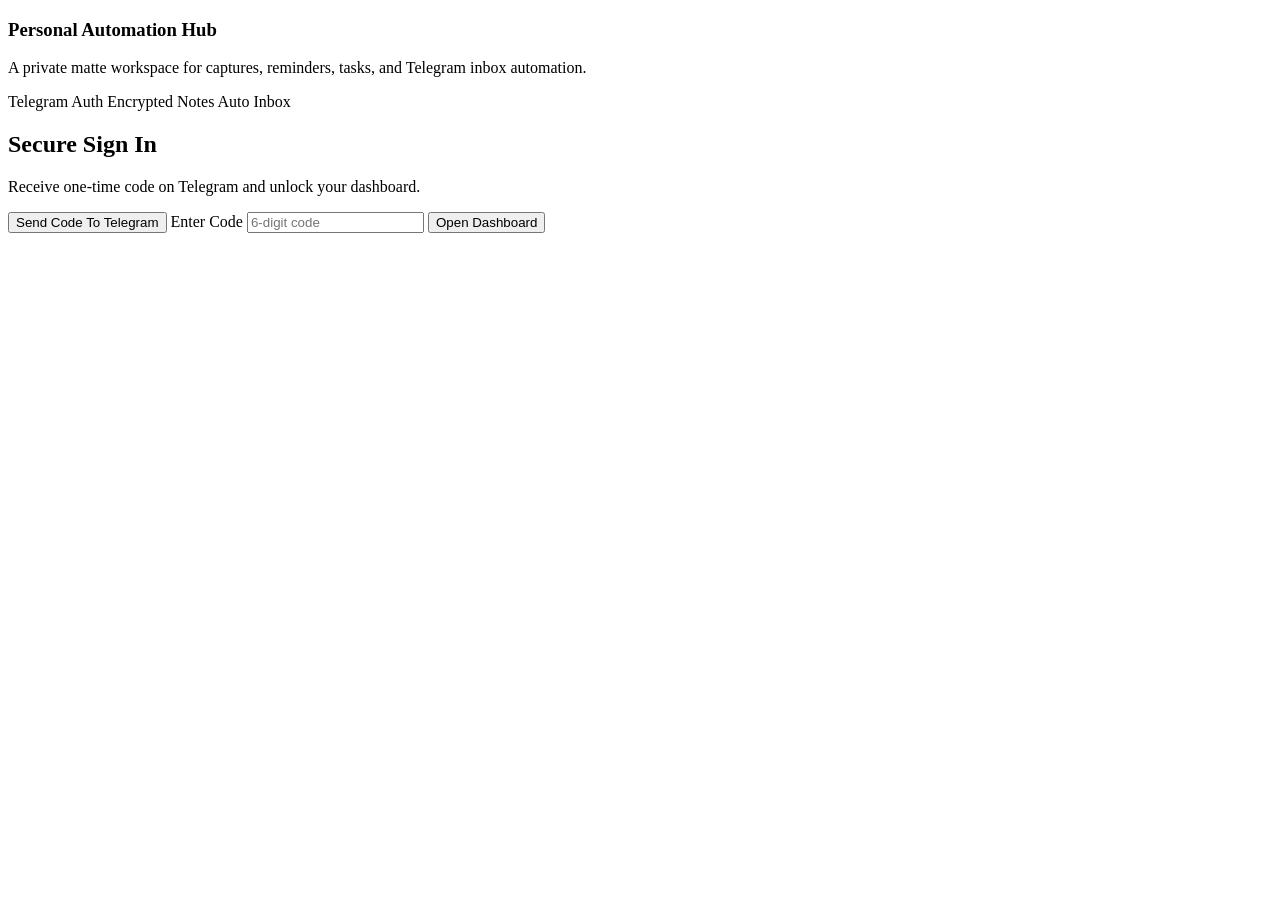
==== app/templates/login.html @ ac8b0d34 "ok" ====
<!doctype html>
<html lang="en">
  <head>
    <meta charset="UTF-8" />
    <meta name="viewport" content="width=device-width, initial-scale=1.0" />
    <title>{{ title }}</title>
    <link rel="preconnect" href="https://fonts.googleapis.com" />
    <link rel="preconnect" href="https://fonts.gstatic.com" crossorigin />
    <link
      href="https://fonts.googleapis.com/css2?family=Manrope:wght@400;500;600;700;800&family=Sora:wght@600;700&display=swap"
      rel="stylesheet"
    />
    <link rel="stylesheet" href="/static/style.css?v=20260412k" />
  </head>
  <body>
    <main class="app-shell login-shell">
      <section class="panel login-card login-grid">
        <aside class="login-aside">
          <h1 class="sidebar-title">Personal Automation Hub</h1>
          <p class="sidebar-subtitle">A private matte workspace for captures, reminders, tasks, and Telegram inbox automation.</p>
          <div class="login-badges">
            <span class="login-badge">Telegram Auth</span>
            <span class="login-badge">Encrypted Notes</span>
            <span class="login-badge">Auto Inbox</span>
          </div>
        </aside>

        <div class="login-form-wrap">
          <h2 class="login-title">Secure Sign In</h2>
          <p class="muted">Receive one-time code on Telegram and unlock your dashboard.</p>

          <button id="sendCodeBtn" type="button">Send Code To Telegram</button>

          <label class="field-label" for="loginCode">Enter Code</label>
          <input id="loginCode" type="text" inputmode="numeric" maxlength="6" placeholder="6-digit code" />

          <button id="verifyCodeBtn" type="button">Open Dashboard</button>
          <div id="loginStatus" class="status-banner" aria-live="polite"></div>
        </div>
      </section>
    </main>

    <script>
      const sendCodeBtn = document.getElementById("sendCodeBtn");
      const verifyCodeBtn = document.getElementById("verifyCodeBtn");
      const loginCodeInput = document.getElementById("loginCode");
      const loginStatus = document.getElementById("loginStatus");

      function setLoginStatus(message, type = "") {
        loginStatus.textContent = message;
        loginStatus.classList.remove("success", "error");
        if (type) {
          loginStatus.classList.add(type);
        }
      }

      sendCodeBtn.addEventListener("click", async () => {
        sendCodeBtn.disabled = true;
        try {
          const response = await fetch("/auth/telegram/request-code", { method: "POST" });
          const data = await response.json();
          if (!response.ok) {
            throw new Error(data.detail || "Failed to send code");
          }
          setLoginStatus("Code sent to your Telegram. Check bot chat and enter it here.", "success");
        } catch (err) {
          setLoginStatus(`Send failed: ${err.message}`, "error");
        } finally {
          sendCodeBtn.disabled = false;
        }
      });

      verifyCodeBtn.addEventListener("click", async () => {
        const code = loginCodeInput.value.trim();
        if (!code) {
          setLoginStatus("Enter the code first.", "error");
          return;
        }

        verifyCodeBtn.disabled = true;
        try {
          const response = await fetch("/auth/telegram/verify", {
            method: "POST",
            headers: { "Content-Type": "application/json" },
            body: JSON.stringify({ code }),
          });
          const data = await response.json();
          if (!response.ok) {
            throw new Error(data.detail || "Verification failed");
          }
          setLoginStatus("Authenticated. Opening dashboard...", "success");
          window.location.href = "/";
        } catch (err) {
          setLoginStatus(`Verification failed: ${err.message}`, "error");
        } finally {
          verifyCodeBtn.disabled = false;
        }
      });
    </script>
  </body>
</html>
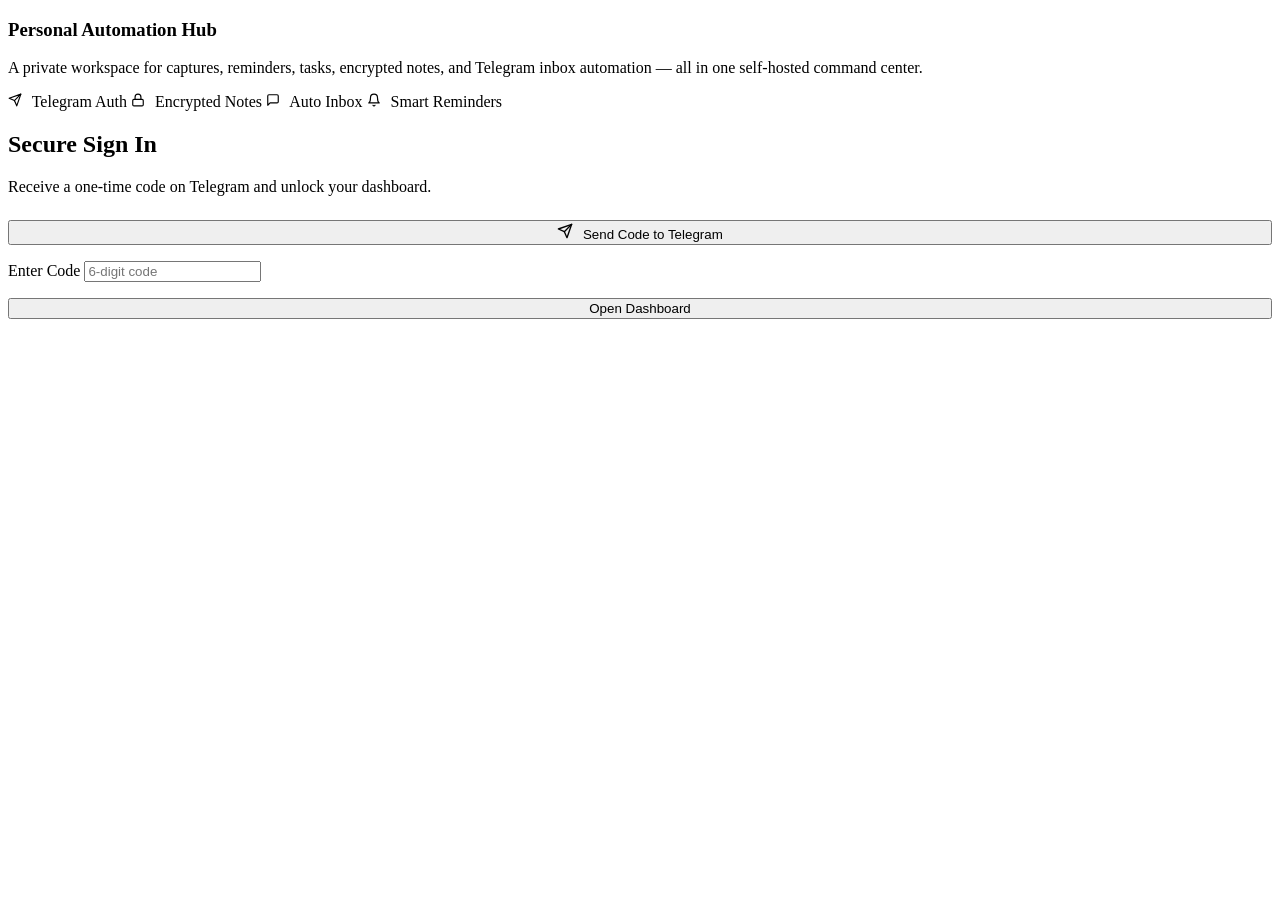
==== commit 46bc4d6e: "feat: implement Telegram-based authentication system with login templates and API endpoints" ====
--- a/app/templates/login.html
+++ b/app/templates/login.html
@@ -3,6 +3,7 @@
   <head>
     <meta charset="UTF-8" />
     <meta name="viewport" content="width=device-width, initial-scale=1.0" />
+    <meta name="description" content="Secure login to your Personal Automation Hub via Telegram one-time code." />
     <title>{{ title }}</title>
     <link rel="preconnect" href="https://fonts.googleapis.com" />
     <link rel="preconnect" href="https://fonts.gstatic.com" crossorigin />
@@ -10,31 +11,62 @@
       href="https://fonts.googleapis.com/css2?family=Manrope:wght@400;500;600;700;800&family=Sora:wght@600;700&display=swap"
       rel="stylesheet"
     />
-    <link rel="stylesheet" href="/static/style.css?v=20260412k" />
+    <link rel="stylesheet" href="/static/style.css?v=20260413c" />
   </head>
   <body>
     <main class="app-shell login-shell">
       <section class="panel login-card login-grid">
         <aside class="login-aside">
           <h1 class="sidebar-title">Personal Automation Hub</h1>
-          <p class="sidebar-subtitle">A private matte workspace for captures, reminders, tasks, and Telegram inbox automation.</p>
+          <p class="sidebar-subtitle">
+            A private workspace for captures, reminders, tasks, encrypted notes, and
+            Telegram inbox automation — all in one self-hosted command center.
+          </p>
           <div class="login-badges">
-            <span class="login-badge">Telegram Auth</span>
-            <span class="login-badge">Encrypted Notes</span>
-            <span class="login-badge">Auto Inbox</span>
+            <span class="login-badge">
+              <svg width="14" height="14" viewBox="0 0 24 24" fill="none" stroke="currentColor" stroke-width="2" stroke-linecap="round" stroke-linejoin="round" style="margin-right:6px"><path d="m22 2-7 20-4-9-9-4Z"/><path d="M22 2 11 13"/></svg>
+              Telegram Auth
+            </span>
+            <span class="login-badge">
+              <svg width="14" height="14" viewBox="0 0 24 24" fill="none" stroke="currentColor" stroke-width="2" stroke-linecap="round" stroke-linejoin="round" style="margin-right:6px"><rect width="18" height="11" x="3" y="11" rx="2" ry="2"/><path d="M7 11V7a5 5 0 0 1 10 0v4"/></svg>
+              Encrypted Notes
+            </span>
+            <span class="login-badge">
+              <svg width="14" height="14" viewBox="0 0 24 24" fill="none" stroke="currentColor" stroke-width="2" stroke-linecap="round" stroke-linejoin="round" style="margin-right:6px"><path d="M21 15a2 2 0 0 1-2 2H7l-4 4V5a2 2 0 0 1 2-2h14a2 2 0 0 1 2 2z"/></svg>
+              Auto Inbox
+            </span>
+            <span class="login-badge">
+              <svg width="14" height="14" viewBox="0 0 24 24" fill="none" stroke="currentColor" stroke-width="2" stroke-linecap="round" stroke-linejoin="round" style="margin-right:6px"><path d="M6 8a6 6 0 0 1 12 0c0 7 3 9 3 9H3s3-2 3-9"/><path d="M10.3 21a1.94 1.94 0 0 0 3.4 0"/></svg>
+              Smart Reminders
+            </span>
           </div>
         </aside>
 
         <div class="login-form-wrap">
           <h2 class="login-title">Secure Sign In</h2>
-          <p class="muted">Receive one-time code on Telegram and unlock your dashboard.</p>
+          <p class="muted" style="margin-bottom: 1.5rem">
+            Receive a one-time code on Telegram and unlock your dashboard.
+          </p>
 
-          <button id="sendCodeBtn" type="button">Send Code To Telegram</button>
+          <button id="sendCodeBtn" type="button" style="width:100%; margin-bottom:1rem">
+            <svg width="16" height="16" viewBox="0 0 24 24" fill="none" stroke="currentColor" stroke-width="2" stroke-linecap="round" stroke-linejoin="round" style="margin-right:6px"><path d="m22 2-7 20-4-9-9-4Z"/><path d="M22 2 11 13"/></svg>
+            Send Code to Telegram
+          </button>
 
           <label class="field-label" for="loginCode">Enter Code</label>
-          <input id="loginCode" type="text" inputmode="numeric" maxlength="6" placeholder="6-digit code" />
+          <input
+            id="loginCode"
+            type="text"
+            inputmode="numeric"
+            maxlength="6"
+            placeholder="6-digit code"
+            autocomplete="one-time-code"
+            style="margin-bottom: 1rem"
+          />
 
-          <button id="verifyCodeBtn" type="button">Open Dashboard</button>
+          <button id="verifyCodeBtn" type="button" class="ghost" style="width:100%">
+            Open Dashboard
+          </button>
           <div id="loginStatus" class="status-banner" aria-live="polite"></div>
         </div>
       </section>
@@ -63,6 +95,7 @@
             throw new Error(data.detail || "Failed to send code");
           }
           setLoginStatus("Code sent to your Telegram. Check bot chat and enter it here.", "success");
+          loginCodeInput.focus();
         } catch (err) {
           setLoginStatus(`Send failed: ${err.message}`, "error");
         } finally {
@@ -96,6 +129,10 @@
           verifyCodeBtn.disabled = false;
         }
       });
+
+      loginCodeInput.addEventListener("keydown", (e) => {
+        if (e.key === "Enter") verifyCodeBtn.click();
+      });
     </script>
   </body>
 </html>
